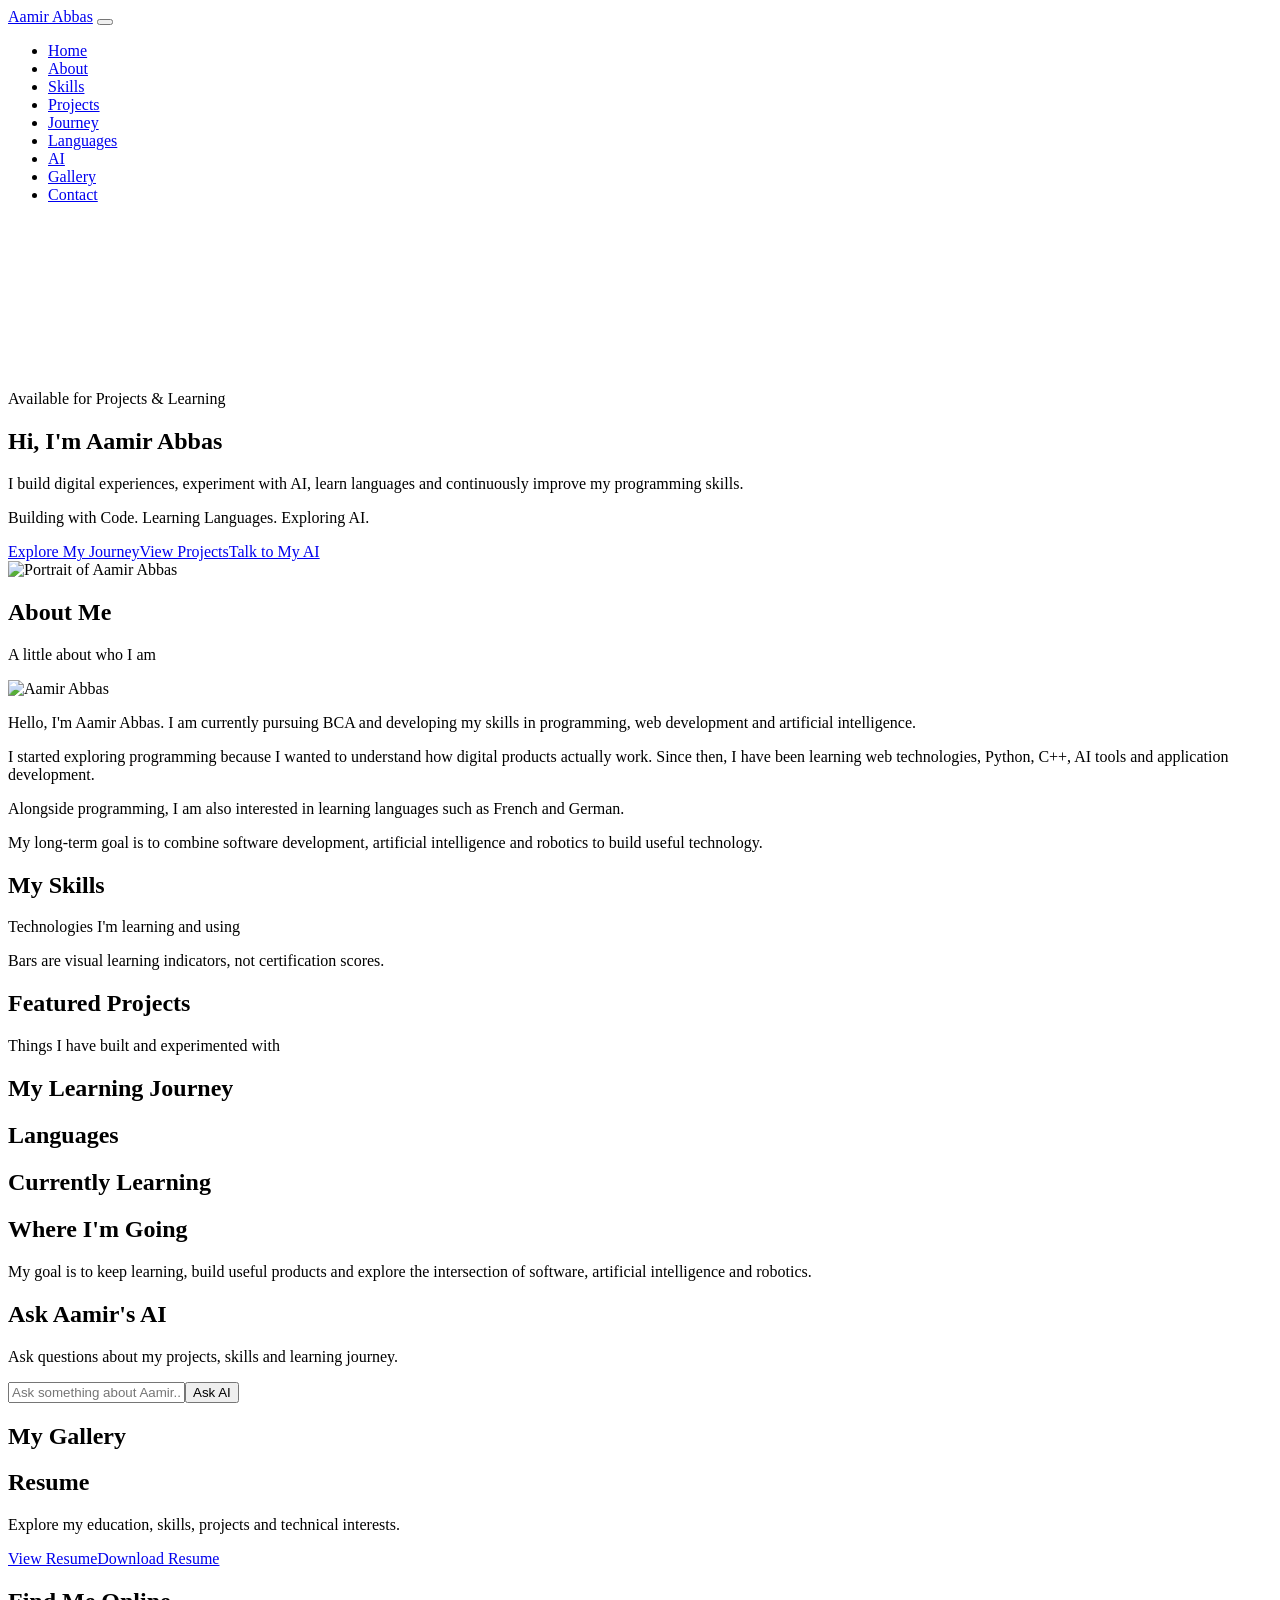
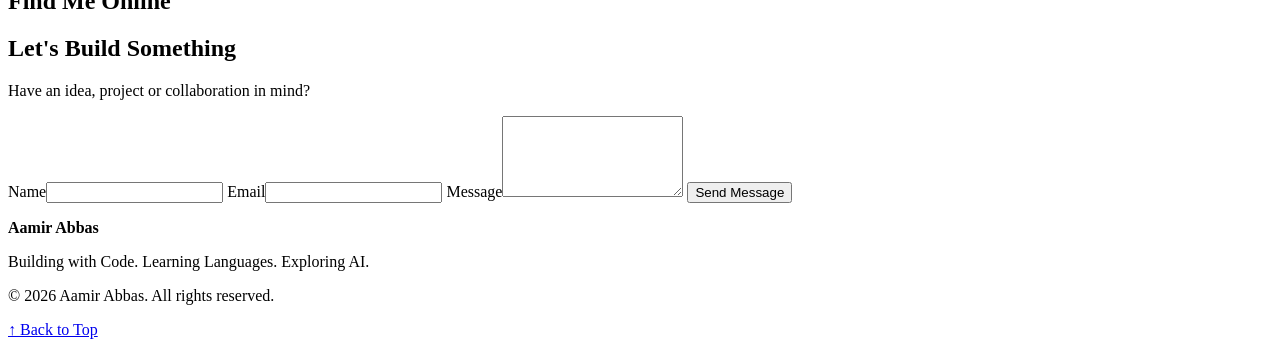
==== index.html @ d9986839 "Add initial portfolio website structure This is the initial commit for the portfolio website of Aami" ====
<!DOCTYPE html>
<html lang="en">
<head>
<meta charset="utf-8"><meta name="viewport" content="width=device-width, initial-scale=1">
<title>Aamir Abbas — Web Developer, Programmer, AI Explorer</title>
<meta name="description" content="Portfolio of Aamir Abbas: BCA student, web developer, programmer and AI explorer.">
<link rel="preconnect" href="https://fonts.googleapis.com"><link rel="preconnect" href="https://fonts.gstatic.com" crossorigin>
<link href="https://fonts.googleapis.com/css2?family=Sora:wght@500;700;800&family=Manrope:wght@400;500;700&display=swap" rel="stylesheet">
<link rel="stylesheet" href="style.css">
</head>
<body>
<div id="loader" aria-hidden="true"><span></span></div>
<header id="top-bar"><nav id="nav" aria-label="Main">
  <a class="logo" href="#home">Aamir Abbas</a>
  <button id="menu-btn" aria-label="Menu" aria-expanded="false"><span></span><span></span><span></span></button>
  <ul><li><a href="#home">Home</a></li><li><a href="#about">About</a></li><li><a href="#skills">Skills</a></li><li><a href="#projects">Projects</a></li><li><a href="#journey">Journey</a></li><li><a href="#languages">Languages</a></li><li><a href="#ai">AI</a></li><li><a href="#gallery">Gallery</a></li><li><a href="#contact">Contact</a></li></ul>
</nav></header>
<main>
<section id="home" data-page="home" class="hero"><canvas id="particles" aria-hidden="true"></canvas>
  <div class="wrap hero-grid">
    <div>
      <p class="status"><i></i> Available for Projects &amp; Learning</p>
      <h1>Hi, I'm Aamir Abbas</h1>
      <p class="typed-line"><span id="typed"></span><b class="caret"></b></p>
      <p class="lead">I build digital experiences, experiment with AI, learn languages and continuously improve my programming skills.</p>
      <p class="tagline">Building with Code. Learning Languages. Exploring AI.</p>
      <div class="btns"><a class="btn" href="#journey">Explore My Journey</a><a class="btn ghost" href="#projects">View Projects</a><a class="btn ghost" href="#ai">Talk to My AI</a></div>
    </div>
    <div class="photo float"><img src="profile.jpg" alt="Portrait of Aamir Abbas" width="480" height="480"></div>
  </div>
</section>
<div class="marquee" data-page="home"><div class="track" id="marquee-a"></div></div>
<div class="marquee rev" data-page="home"><div class="track" id="marquee-b"></div></div>

<section id="about" data-page="about" class="sec"><div class="wrap">
  <h2>About Me</h2><p class="sub">A little about who I am</p>
  <div class="two">
    <div class="photo sm"><img src="profile.jpg" alt="Aamir Abbas" loading="lazy"></div>
    <div class="prose">
      <p>Hello, I'm Aamir Abbas. I am currently pursuing BCA and developing my skills in programming, web development and artificial intelligence.</p>
      <p>I started exploring programming because I wanted to understand how digital products actually work. Since then, I have been learning web technologies, Python, C++, AI tools and application development.</p>
      <p>Alongside programming, I am also interested in learning languages such as French and German.</p>
      <p>My long-term goal is to combine software development, artificial intelligence and robotics to build useful technology.</p>
      <ul class="cards" id="about-cards"></ul>
    </div>
  </div>
  <div class="stats" id="stats"></div>
</div></section>

<section id="skills" data-page="skills" class="sec alt"><div class="wrap">
  <h2>My Skills</h2><p class="sub">Technologies I'm learning and using</p>
  <p class="muted">Bars are visual learning indicators, not certification scores.</p>
  <div class="grid skills" id="skill-grid"></div>
</div></section>

<section id="projects" data-page="projects" class="sec"><div class="wrap">
  <h2>Featured Projects</h2><p class="sub">Things I have built and experimented with</p>
  <div class="grid projects" id="project-grid"></div>
</div></section>

<section id="journey" data-page="journey" class="sec alt"><div class="wrap narrow">
  <h2>My Learning Journey</h2><ol class="timeline" id="timeline"></ol>
</div></section>

<section id="languages" data-page="languages" class="sec"><div class="wrap">
  <h2>Languages</h2><div class="grid four" id="lang-grid"></div>
</div></section>

<section class="sec learn" data-page="journey"><div class="wrap"><h2>Currently Learning</h2></div>
  <div class="marquee slow"><div class="track" id="learn-track"></div></div>
</section>

<section id="goals" data-page="journey" class="sec goals"><div class="wrap">
  <h2>Where I'm Going</h2>
  <p class="sub">My goal is to keep learning, build useful products and explore the intersection of software, artificial intelligence and robotics.</p>
  <div class="grid five" id="goal-grid"></div>
</div></section>

<section id="ai" data-page="ai" class="sec alt"><div class="wrap narrow">
  <h2>Ask Aamir's AI</h2><p class="sub">Ask questions about my projects, skills and learning journey.</p>
  <div class="chat card">
    <div id="chat-log" class="log" aria-live="polite"></div>
    <div id="chat-suggest" class="suggest"></div>
    <form id="chat-form"><input id="chat-input" placeholder="Ask something about Aamir..." aria-label="Your question" autocomplete="off"><button class="btn" type="submit">Ask AI</button></form>
  </div>
</div></section>

<section id="gallery" data-page="gallery" class="sec"><div class="wrap">
  <h2>My Gallery</h2><div class="gallery" id="gallery-grid"></div>
</div></section>

<section id="resume" data-page="gallery" class="sec alt"><div class="wrap narrow center">
  <h2>Resume</h2><p class="sub">Explore my education, skills, projects and technical interests.</p>
  <div class="btns c"><a class="btn" id="resume-view" href="resume.html">View Resume</a><a class="btn ghost" id="resume-dl" href="Aamir-Abbas-Resume.pdf" download="Aamir-Abbas-Resume.pdf">Download Resume</a></div>
</div></section>

<section id="links" data-page="contact" class="sec"><div class="wrap">
  <h2>Find Me Online</h2><div class="grid six" id="link-grid"></div>
</div></section>

<section id="contact" data-page="contact" class="sec alt"><div class="wrap narrow">
  <h2>Let's Build Something</h2><p class="sub">Have an idea, project or collaboration in mind?</p>
  <form id="contact-form" class="card form">
    <label>Name<input name="name" required></label>
    <label>Email<input name="email" type="email" required></label>
    <label>Message<textarea name="message" rows="5" required></textarea></label>
    <button class="btn" type="submit">Send Message</button>
    <p id="form-note" class="muted" role="status"></p>
  </form>
</div></section>
</main>

<footer><div class="wrap foot">
  <div><strong>Aamir Abbas</strong><p>Building with Code. Learning Languages. Exploring AI.</p></div>
  <div id="footer-links" class="flinks"></div>
  <p>© 2026 Aamir Abbas. All rights reserved.</p>
</div></footer>
<a id="top" href="#home" aria-label="Back to Top">↑ Back to Top</a>

<div id="modal" class="overlay" hidden><div class="dialog" role="dialog" aria-modal="true" aria-labelledby="modal-title"><button id="modal-close" aria-label="Close">×</button><div id="modal-body"></div></div></div>
<div id="lightbox" class="overlay" hidden><img id="lightbox-img" alt="Enlarged gallery photo"></div>
<script src="script.js"></script>
</body></html>
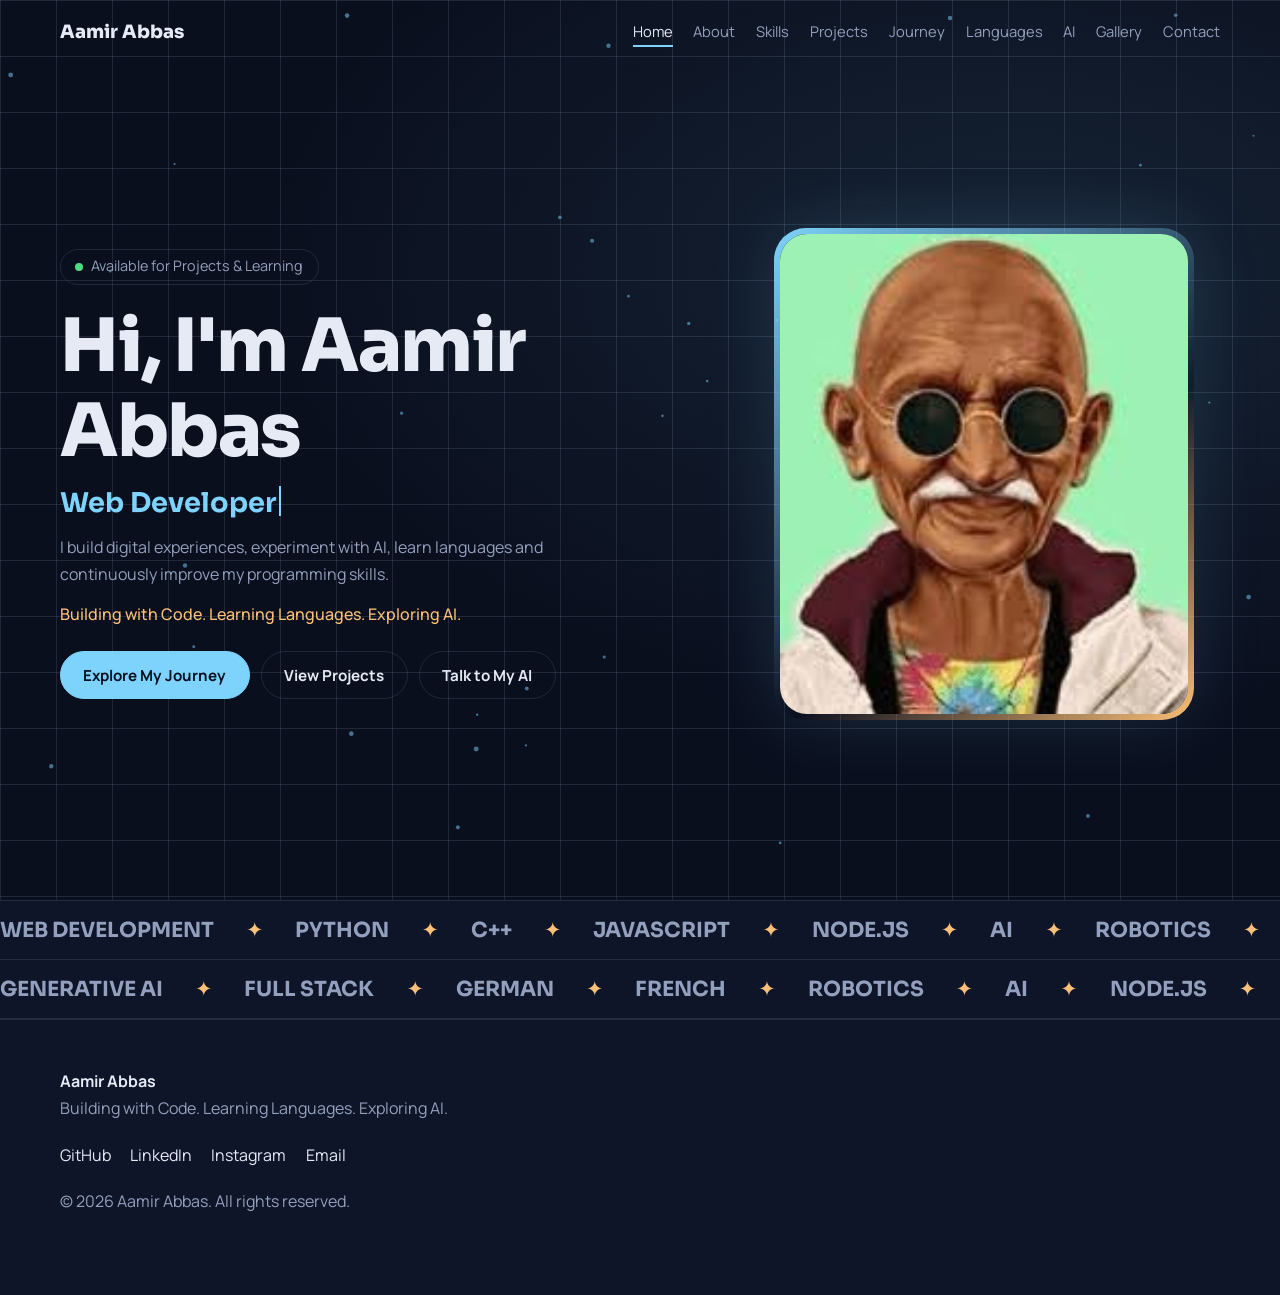
==== commit ddfa2509: "Update profile images in index.html" ====
--- a/index.html
+++ b/index.html
@@ -26,7 +26,7 @@
       <p class="tagline">Building with Code. Learning Languages. Exploring AI.</p>
       <div class="btns"><a class="btn" href="#journey">Explore My Journey</a><a class="btn ghost" href="#projects">View Projects</a><a class="btn ghost" href="#ai">Talk to My AI</a></div>
     </div>
-    <div class="photo float"><img src="profile.jpg" alt="Portrait of Aamir Abbas" width="480" height="480"></div>
+    <div class="photo float"><img src="image1.jpg" alt="Portrait of Aamir Abbas" width="480" height="480"></div>
   </div>
 </section>
 <div class="marquee" data-page="home"><div class="track" id="marquee-a"></div></div>
@@ -35,7 +35,7 @@
 <section id="about" data-page="about" class="sec"><div class="wrap">
   <h2>About Me</h2><p class="sub">A little about who I am</p>
   <div class="two">
-    <div class="photo sm"><img src="profile.jpg" alt="Aamir Abbas" loading="lazy"></div>
+    <div class="photo sm"><img src="image.jpg" alt="Aamir Abbas" loading="lazy"></div>
     <div class="prose">
       <p>Hello, I'm Aamir Abbas. I am currently pursuing BCA and developing my skills in programming, web development and artificial intelligence.</p>
       <p>I started exploring programming because I wanted to understand how digital products actually work. Since then, I have been learning web technologies, Python, C++, AI tools and application development.</p>
--- a/style.css
+++ b/style.css
@@ -0,0 +1,71 @@
+:root{--bg:#0a0f1e;--bg2:#0e1528;--card:rgba(24,33,58,.6);--line:rgba(148,163,200,.16);--tx:#e6eaf4;--mut:#93a0bd;--a:#7dd3fc;--b:#fbbf77;--r:16px;--f1:'Sora',system-ui,sans-serif;--f2:'Manrope',system-ui,sans-serif}
+*{box-sizing:border-box;margin:0}html{scroll-behavior:smooth;scroll-padding-top:70px}
+body{background:var(--bg);color:var(--tx);font:400 1rem/1.7 var(--f2);overflow-x:hidden}
+img{max-width:100%;display:block}a{color:inherit;text-decoration:none}ul,ol{list-style:none;padding:0}
+:focus-visible{outline:2px solid var(--a);outline-offset:3px}
+.wrap{width:min(1160px,100% - 2.5rem);margin-inline:auto}.narrow{width:min(820px,100% - 2.5rem)}.center{text-align:center}
+h1,h2,h3{font-family:var(--f1);line-height:1.15}h2{font-size:clamp(1.9rem,4vw,2.8rem);margin-bottom:.4rem}h3{font-size:1.15rem}
+.sub{color:var(--mut);margin-bottom:2.2rem;max-width:60ch}.muted{color:var(--mut);font-size:.9rem}.center .sub{margin-inline:auto}
+.sec{padding:clamp(4rem,9vw,7rem) 0}.alt{background:var(--bg2)}
+.card{background:var(--card);border:1px solid var(--line);border-radius:var(--r);padding:1.4rem;backdrop-filter:blur(8px)}
+.btn{display:inline-block;padding:.8rem 1.4rem;border-radius:999px;background:var(--a);color:#06101f;font:700 .95rem var(--f2);border:1px solid var(--a);cursor:pointer;transition:transform .2s,background .2s;min-height:44px}
+.btn:hover{transform:translateY(-2px)}.btn.ghost{background:transparent;color:var(--tx);border-color:var(--line)}.btn.ghost:hover{border-color:var(--a)}.btn.sm{padding:.5rem 1rem;font-size:.85rem;min-height:38px}
+.btns{display:flex;flex-wrap:wrap;gap:.7rem;margin-top:1.4rem}.btns.c{justify-content:center}
+.grid{display:grid;gap:1.2rem}.skills{grid-template-columns:repeat(auto-fit,minmax(280px,1fr))}.projects{grid-template-columns:repeat(auto-fit,minmax(320px,1fr))}.four{grid-template-columns:repeat(auto-fit,minmax(220px,1fr))}.five{grid-template-columns:repeat(auto-fit,minmax(200px,1fr))}.six{grid-template-columns:repeat(auto-fit,minmax(180px,1fr))}
+#top-bar{position:fixed;inset:0 0 auto;z-index:50}
+#nav{display:flex;align-items:center;justify-content:space-between;gap:1rem;padding:1.1rem max(1.25rem,calc((100% - 1160px)/2));transition:padding .3s,background .3s}
+#nav.small{padding-block:.55rem;background:rgba(10,15,30,.82);backdrop-filter:blur(14px);border-bottom:1px solid var(--line)}
+.logo{font:800 1.15rem var(--f1)}#nav ul{display:flex;gap:1.3rem}#nav ul a{color:var(--mut);font-size:.92rem;padding:.3rem 0;border-bottom:2px solid transparent;transition:.2s}#nav ul a:hover,#nav ul a.active{color:var(--tx);border-color:var(--a)}
+#menu-btn{display:none;background:none;border:0;width:44px;height:44px;cursor:pointer}#menu-btn span{display:block;width:22px;height:2px;background:var(--tx);margin:5px auto;transition:.25s}
+.hero{position:relative;min-height:100svh;display:flex;align-items:center;padding:6rem 0 3rem;overflow:hidden;background:radial-gradient(60% 50% at 80% 30%,rgba(125,211,252,.1),transparent),linear-gradient(var(--line) 1px,transparent 1px) 0 0/56px 56px,linear-gradient(90deg,var(--line) 1px,transparent 1px) 0 0/56px 56px,var(--bg)}
+#particles{position:absolute;inset:0;width:100%;height:100%}
+.hero-grid{position:relative;display:grid;grid-template-columns:1.15fr .85fr;gap:3rem;align-items:center}
+.status{display:inline-flex;align-items:center;gap:.5rem;font-size:.9rem;color:var(--mut);border:1px solid var(--line);border-radius:999px;padding:.3rem .9rem;margin-bottom:1.2rem}.status i{width:8px;height:8px;border-radius:50%;background:#4ade80}
+h1{font-size:clamp(2.4rem,6.5vw,4.6rem);font-weight:800;letter-spacing:-.02em}
+.typed-line{font:700 clamp(1.2rem,2.6vw,1.7rem) var(--f1);color:var(--a);margin:.8rem 0;min-height:2.2rem}.caret{display:inline-block;width:2px;height:1.1em;background:var(--a);margin-left:3px;vertical-align:-.15em}
+.lead{color:var(--mut);max-width:52ch}.tagline{margin-top:.8rem;color:var(--b);font-weight:500}
+.photo{border-radius:32px;padding:6px;background:linear-gradient(140deg,var(--a),transparent 60%,var(--b));box-shadow:0 0 70px rgba(125,211,252,.14);max-width:420px;justify-self:center;transition:transform .4s}
+.photo img{border-radius:27px;aspect-ratio:1;object-fit:cover;width:100%;background:var(--bg2)}.photo:hover{transform:scale(1.03) rotate(-1deg)}.photo.sm{max-width:340px}
+.marquee{overflow:hidden;border-block:1px solid var(--line);padding:1rem 0;background:var(--bg2)}.marquee+.marquee{border-top:0}
+.track{display:flex;gap:2rem;width:max-content;font:700 1.3rem var(--f1);color:var(--mut)}.track i{color:var(--b);font-style:normal}
+.two{display:grid;grid-template-columns:.8fr 1.2fr;gap:3rem;align-items:start}.prose p{color:var(--mut);margin-bottom:1rem}
+.cards{display:grid;grid-template-columns:repeat(auto-fit,minmax(150px,1fr));gap:.8rem;margin-top:1.5rem}.cards .card{padding:.8rem 1rem;font-weight:500;color:var(--tx)}
+.stats{display:grid;grid-template-columns:repeat(auto-fit,minmax(160px,1fr));gap:1rem;margin-top:4rem}.stat{text-align:center}.stat b{display:block;font:800 2.6rem var(--f1);color:var(--a)}.stat span{color:var(--mut)}
+.skills h3{margin-bottom:1rem}.skill{margin-bottom:1rem}.skill strong{display:block}.skill small{color:var(--mut)}
+.bar{height:6px;border-radius:9px;background:var(--line);margin-top:.5rem;overflow:hidden}.bar span{display:block;height:100%;width:0;border-radius:9px;background:linear-gradient(90deg,var(--a),var(--b));transition:width 1.2s ease}.in .bar span{width:var(--v)}
+.project{padding:0;overflow:hidden;transition:transform .3s,border-color .3s}.project:hover{transform:translateY(-6px);border-color:var(--a)}.project img{aspect-ratio:16/9;object-fit:cover;width:100%;background:var(--bg2)}.pad{padding:1.4rem}.pad p{color:var(--mut);margin:.5rem 0 1rem}
+.tags{display:flex;flex-wrap:wrap;gap:.4rem}.tags li{font-size:.78rem;padding:.15rem .65rem;border:1px solid var(--line);border-radius:999px;color:var(--a)}
+.timeline{position:relative;margin-top:2.5rem;padding-left:2rem;border-left:2px solid var(--line)}.timeline li{position:relative;margin-bottom:2.2rem}.timeline li::before{content:"";position:absolute;left:calc(-2rem - 7px);top:.45rem;width:12px;height:12px;border-radius:50%;background:var(--a);box-shadow:0 0 0 5px var(--bg2)}
+.timeline time{font:700 1.3rem var(--f1);color:var(--b)}.timeline p{color:var(--mut)}
+.lang{text-align:center;transition:transform .3s,border-color .3s}.lang:hover{transform:translateY(-6px) scale(1.02);border-color:var(--b)}.glyph{display:grid;place-items:center;width:64px;height:64px;margin:0 auto 1rem;border-radius:18px;background:rgba(251,191,119,.12);color:var(--b);font:800 1.5rem var(--f1)}.lang p{color:var(--mut)}
+.slow .track{gap:1rem;animation-duration:50s!important}.chip{padding:.7rem 1.4rem;border:1px solid var(--line);border-radius:999px;background:var(--card);font-weight:500;white-space:nowrap}
+.learn .marquee{border:0;background:none}
+.goals{background:radial-gradient(50% 60% at 50% 0,rgba(125,211,252,.1),transparent),var(--bg)}.goal{min-height:140px;display:flex;align-items:flex-end;transition:border-color .3s,transform .3s;background:linear-gradient(160deg,rgba(125,211,252,.08),var(--card))}.goal:hover{border-color:var(--a);transform:translateY(-4px)}
+.chat{padding:0;overflow:hidden}.log{height:320px;overflow:auto;padding:1.2rem;display:flex;flex-direction:column;gap:.7rem}.msg{max-width:85%;padding:.7rem 1rem;border-radius:14px;background:var(--bg2);color:var(--tx)}.msg.user{align-self:flex-end;background:var(--a);color:#06101f}
+.suggest{display:flex;flex-wrap:wrap;gap:.5rem;padding:0 1.2rem 1rem}.suggest button{font:inherit;font-size:.82rem;color:var(--mut);background:none;border:1px solid var(--line);border-radius:999px;padding:.35rem .8rem;cursor:pointer}.suggest button:hover{color:var(--tx);border-color:var(--a)}
+#chat-form{display:flex;gap:.6rem;padding:1rem;border-top:1px solid var(--line)}#chat-form input{flex:1;min-width:0}
+input,textarea{width:100%;font:inherit;color:var(--tx);background:var(--bg);border:1px solid var(--line);border-radius:12px;padding:.8rem 1rem}input:focus,textarea:focus{border-color:var(--a);outline:0}
+.gallery{columns:3 240px;column-gap:1rem}.shot{display:block;width:100%;margin-bottom:1rem;padding:0;border:0;border-radius:var(--r);overflow:hidden;cursor:zoom-in;background:none}.shot img{width:100%;transition:transform .4s}.shot:hover img{transform:scale(1.05)}
+.form{display:grid;gap:1rem}.form label{display:grid;gap:.4rem;font-weight:500}
+.link{text-align:center;font:700 1.05rem var(--f1);transition:transform .3s,border-color .3s}.link:hover{transform:translateY(-4px);border-color:var(--a)}
+footer{border-top:1px solid var(--line);padding:3rem 0 5rem;background:var(--bg2)}.foot{display:grid;gap:1.2rem}.foot p{color:var(--mut)}.flinks{display:flex;gap:1.2rem;flex-wrap:wrap}.flinks a:hover{color:var(--a)}
+#top{position:fixed;right:1.2rem;bottom:1.2rem;padding:.6rem 1rem;border-radius:999px;background:var(--bg2);border:1px solid var(--line);font-size:.85rem;opacity:0;transform:translateY(20px);pointer-events:none;transition:.3s;z-index:40}#top.show{opacity:1;transform:none;pointer-events:auto}
+.overlay{position:fixed;inset:0;z-index:100;background:rgba(5,8,18,.82);backdrop-filter:blur(6px);display:grid;place-items:center;padding:1rem}.overlay[hidden]{display:none}
+.dialog{position:relative;width:min(640px,100%);max-height:90svh;overflow:auto;background:var(--bg2);border:1px solid var(--line);border-radius:22px;padding:1.6rem}.dialog img{border-radius:12px;margin-bottom:1rem;aspect-ratio:16/9;object-fit:cover;width:100%}.dialog h4{margin:1.2rem 0 .5rem;font-family:var(--f1)}.dialog p{color:var(--mut)}.list{list-style:disc;padding-left:1.2rem;color:var(--mut)}
+#modal-close{position:absolute;top:.6rem;right:.8rem;width:40px;height:40px;font-size:1.6rem;background:none;border:0;color:var(--tx);cursor:pointer;z-index:2}
+#lightbox{cursor:zoom-out}#lightbox img{max-height:92svh;border-radius:12px}
+#loader{position:fixed;inset:0;z-index:200;background:var(--bg);display:grid;place-items:center;transition:opacity .5s,visibility .5s}#loader.done{opacity:0;visibility:hidden}#loader span{width:42px;height:42px;border:3px solid var(--line);border-top-color:var(--a);border-radius:50%;animation:spin 1s linear infinite}
+@keyframes spin{to{transform:rotate(360deg)}}@keyframes scroll{to{transform:translateX(-50%)}}@keyframes floaty{50%{transform:translateY(-14px)}}@keyframes blink{50%{opacity:0}}@keyframes pop{from{opacity:0;transform:translateY(16px) scale(.97)}}@keyframes fade{from{opacity:0}}
+.track{animation:scroll 40s linear infinite}.rev .track{animation-direction:reverse}.marquee:hover .track{animation-play-state:paused}
+.float{animation:floaty 6s ease-in-out infinite}.caret{animation:blink 1s steps(1) infinite}.status i{animation:blink 2s ease-in-out infinite}
+.reveal{opacity:0;transform:translateY(22px);transition:opacity .7s,transform .7s}.reveal.in{opacity:1;transform:none}
+.dialog{animation:pop .3s ease}.overlay:not([hidden]){animation:fade .25s}#lightbox img{animation:pop .35s ease}
+@media (prefers-reduced-motion:reduce){*,*::before,*::after{animation:none!important;transition:none!important;scroll-behavior:auto!important}.reveal{opacity:1;transform:none}.bar span{width:var(--v)}.marquee{overflow-x:auto}}
+@media (max-width:900px){.hero-grid,.two{grid-template-columns:1fr}.hero-grid .photo{order:-1;max-width:260px}.hero{padding-top:7rem}.photo.sm{margin-inline:auto}}
+@media (max-width:820px){#menu-btn{display:block}#nav ul{position:absolute;top:100%;left:0;right:0;flex-direction:column;gap:0;background:var(--bg2);border-bottom:1px solid var(--line);max-height:0;overflow:hidden;transition:max-height .35s}#nav.open ul{max-height:80svh}#nav ul a{display:block;padding:.9rem 1.25rem;border:0}#nav.open #menu-btn span:nth-child(1){transform:translateY(7px) rotate(45deg)}#nav.open #menu-btn span:nth-child(2){opacity:0}#nav.open #menu-btn span:nth-child(3){transform:translateY(-7px) rotate(-45deg)}}
+@media (max-width:480px){.projects{grid-template-columns:1fr}.btn{width:100%;text-align:center}.btns .btn.sm{width:auto}#chat-form{flex-direction:column}.log{height:280px}.track{font-size:1.05rem}}
+@media (min-width:1600px){html{font-size:112%}}
+
+.page-hidden{display:none!important}
+.sec{min-height:100svh;padding-top:clamp(6rem,10vw,8rem)}
+.photo img{object-position:center 20%}.cards a{display:block;color:var(--a)}.cards li:has(a):hover{border-color:var(--a)}.subpage{padding:7rem 0 4rem;min-height:100svh}.subpage h1{font-size:clamp(2rem,5vw,3rem);margin:1rem 0}.subpage p,.subpage li{color:var(--mut)}.subpage h2{font-size:1.2rem;margin:1.8rem 0 .6rem}.subpage .list{margin-bottom:1rem}.back{color:var(--a)}
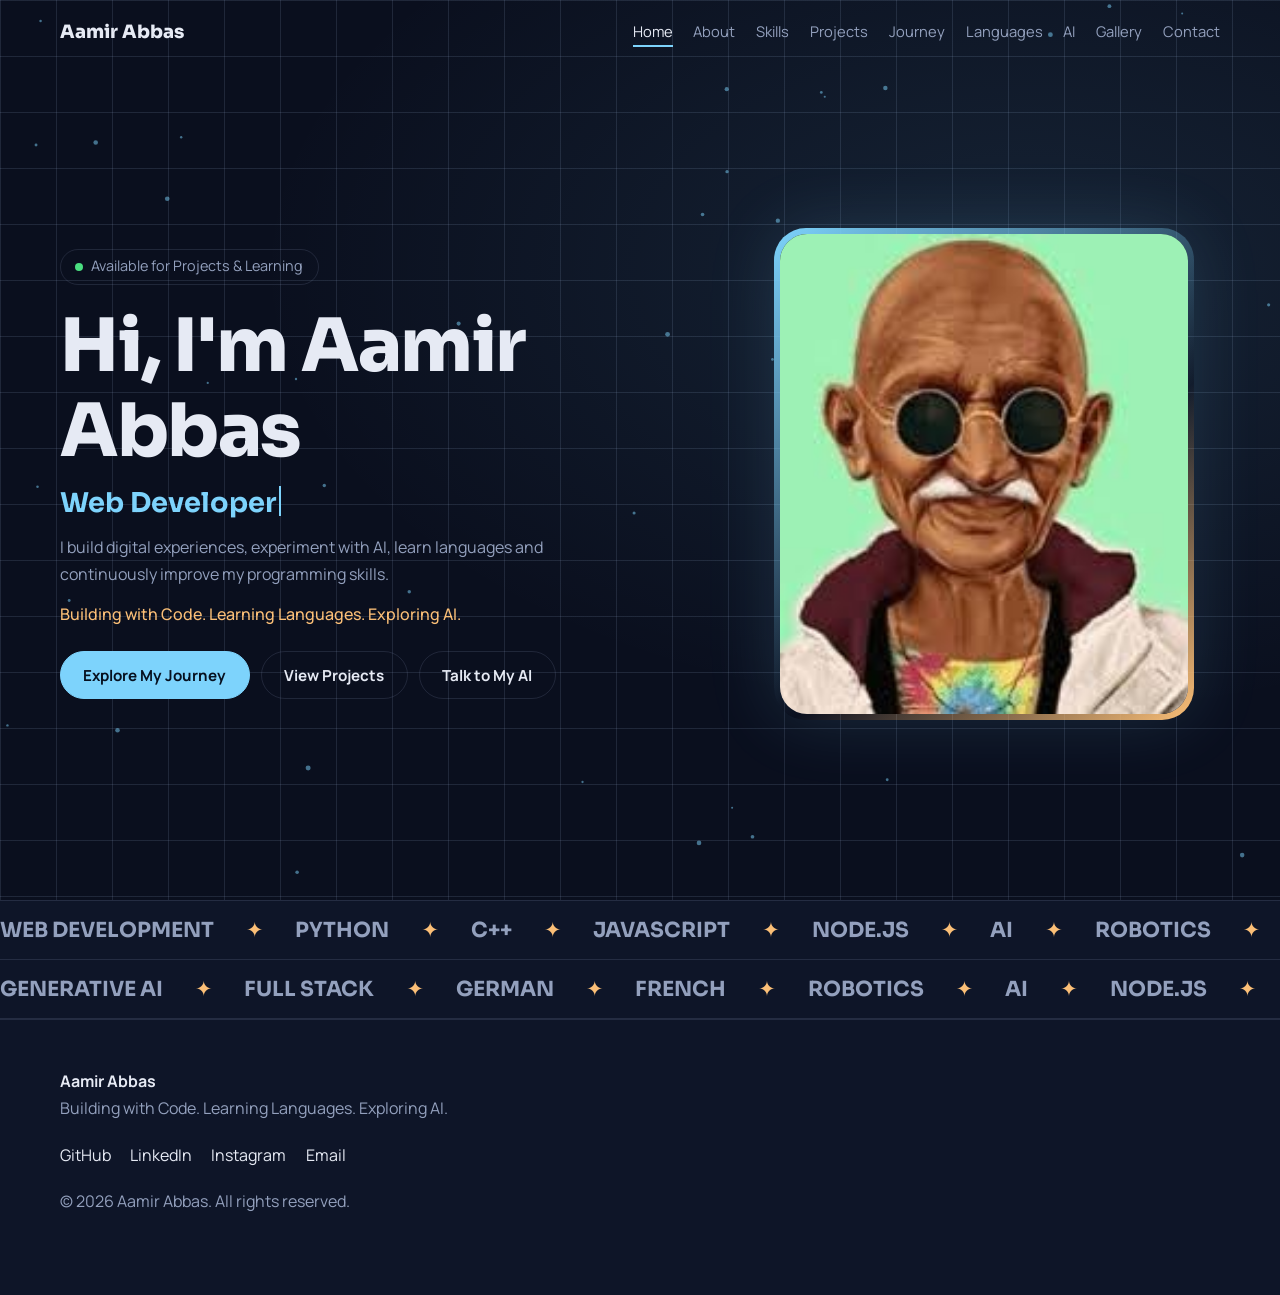
==== commit f5c12d91: "Update image source in index.html" ====
--- a/index.html
+++ b/index.html
@@ -26,7 +26,7 @@
       <p class="tagline">Building with Code. Learning Languages. Exploring AI.</p>
       <div class="btns"><a class="btn" href="#journey">Explore My Journey</a><a class="btn ghost" href="#projects">View Projects</a><a class="btn ghost" href="#ai">Talk to My AI</a></div>
     </div>
-    <div class="photo float"><img src="image1.jpg" alt="Portrait of Aamir Abbas" width="480" height="480"></div>
+    <div class="photo float"><img src="image.jpg" alt="Portrait of Aamir Abbas" width="480" height="480"></div>
   </div>
 </section>
 <div class="marquee" data-page="home"><div class="track" id="marquee-a"></div></div>
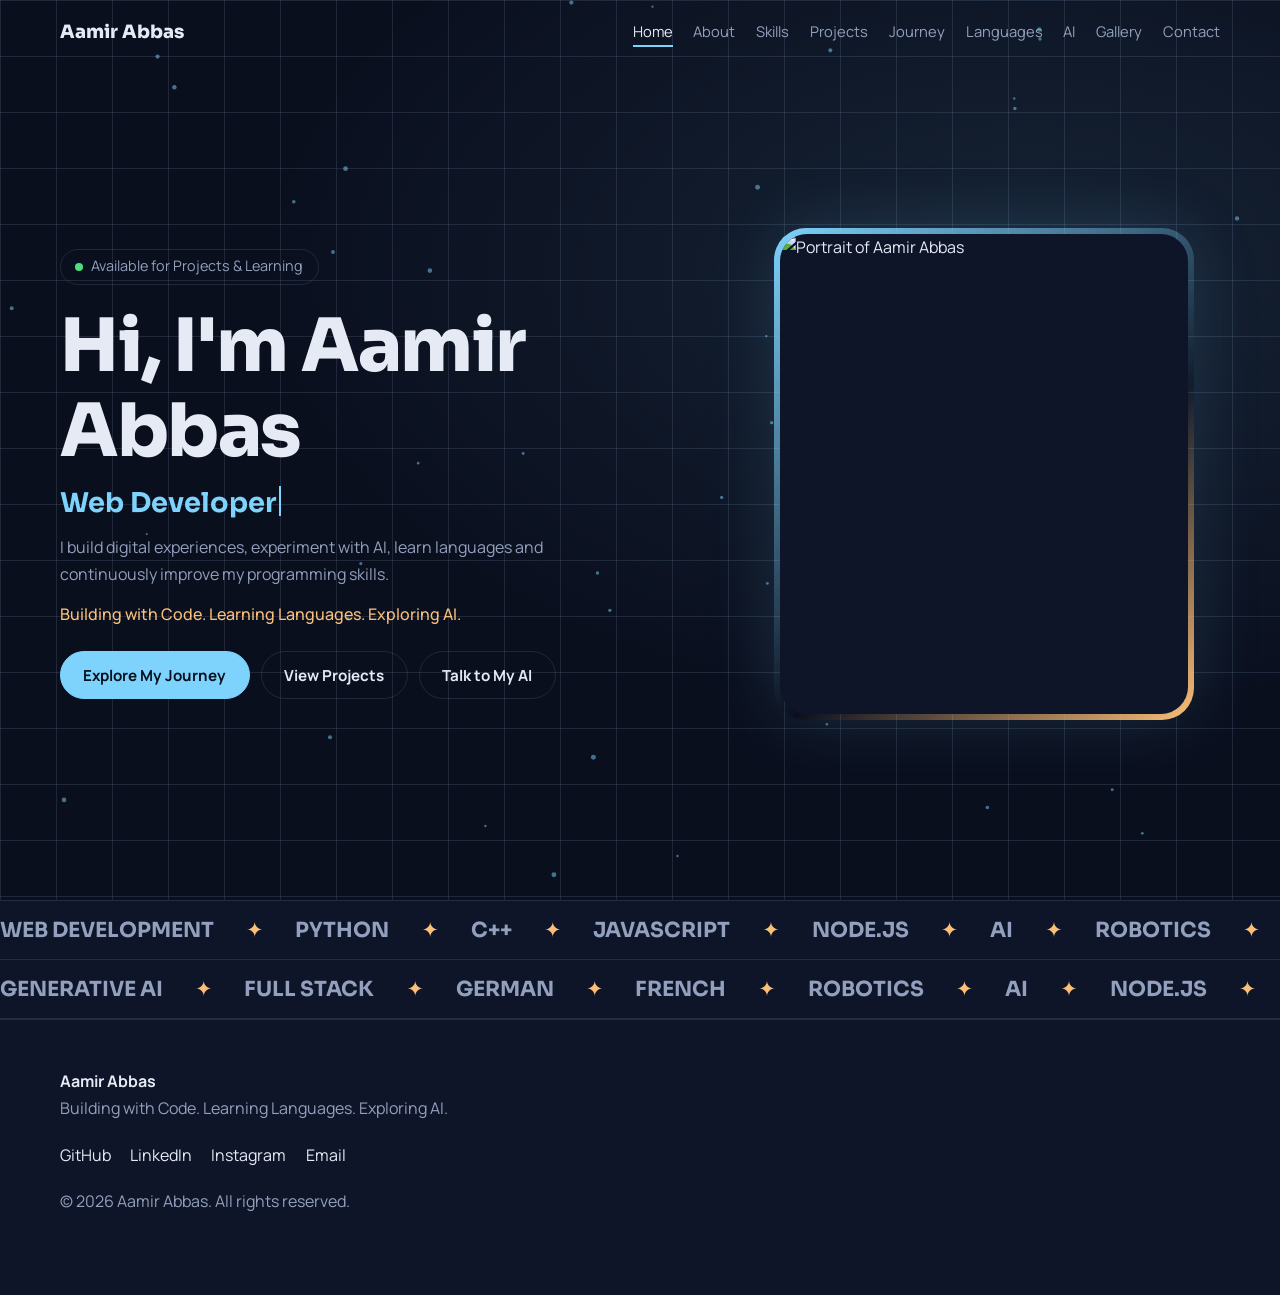
==== commit 169f3dbc: "Update profile image in about section" ====
--- a/index.html
+++ b/index.html
@@ -35,7 +35,7 @@
 <section id="about" data-page="about" class="sec"><div class="wrap">
   <h2>About Me</h2><p class="sub">A little about who I am</p>
   <div class="two">
-    <div class="photo sm"><img src="image.jpg" alt="Aamir Abbas" loading="lazy"></div>
+    <div class="photo sm"><img src="2.jpg" alt="Aamir Abbas" loading="lazy"></div>
     <div class="prose">
       <p>Hello, I'm Aamir Abbas. I am currently pursuing BCA and developing my skills in programming, web development and artificial intelligence.</p>
       <p>I started exploring programming because I wanted to understand how digital products actually work. Since then, I have been learning web technologies, Python, C++, AI tools and application development.</p>
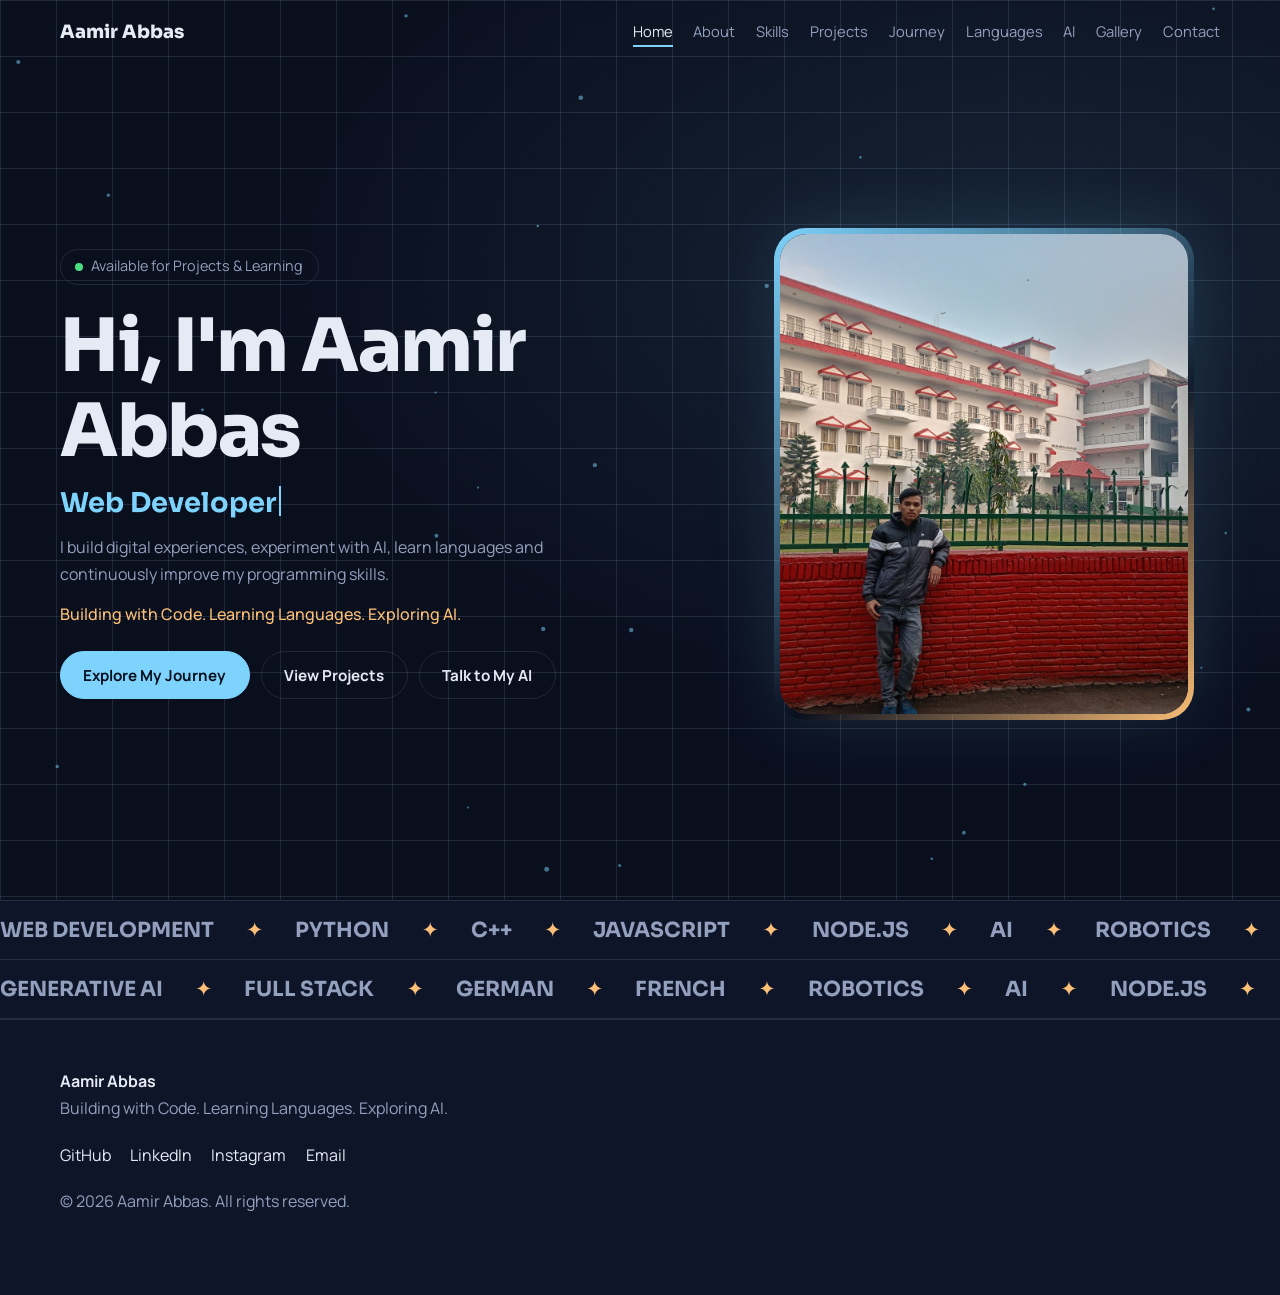
==== commit 2e766bfd: "Update profile image source in index.html" ====
--- a/index.html
+++ b/index.html
@@ -26,7 +26,7 @@
       <p class="tagline">Building with Code. Learning Languages. Exploring AI.</p>
       <div class="btns"><a class="btn" href="#journey">Explore My Journey</a><a class="btn ghost" href="#projects">View Projects</a><a class="btn ghost" href="#ai">Talk to My AI</a></div>
     </div>
-    <div class="photo float"><img src="image.jpg" alt="Portrait of Aamir Abbas" width="480" height="480"></div>
+    <div class="photo float"><img src="2.jpg" alt="Portrait of Aamir Abbas" width="480" height="480"></div>
   </div>
 </section>
 <div class="marquee" data-page="home"><div class="track" id="marquee-a"></div></div>
